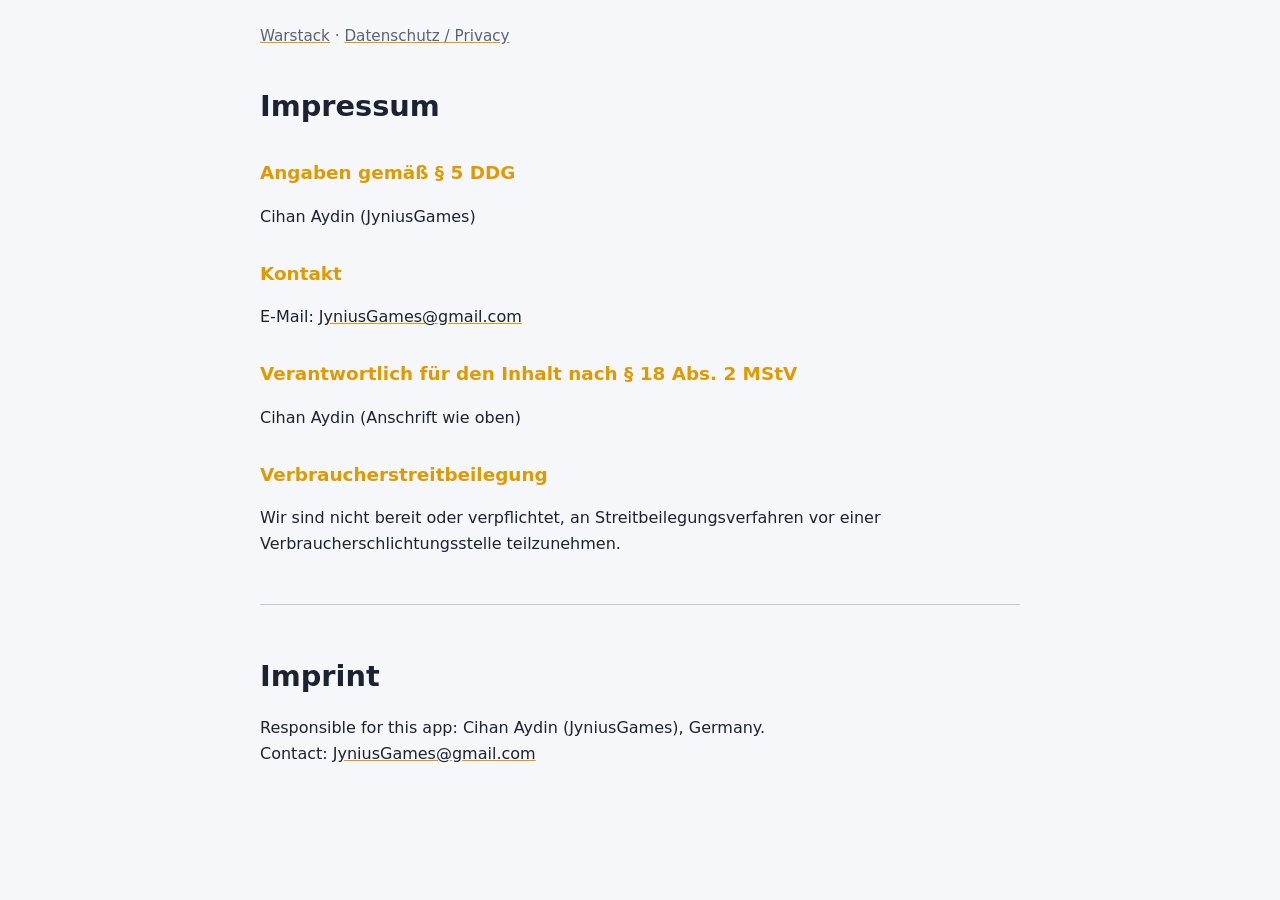
==== imprint.html @ c503c0dd "Add files via upload" ====
<!doctype html>
<html lang="de">
<head>
<meta charset="utf-8">
<meta name="viewport" content="width=device-width, initial-scale=1">
<title>Warstack – Impressum / Imprint</title>
<link rel="stylesheet" href="style.css">
</head>
<body>
<main>
<nav><a href="index.html">Warstack</a> · <a href="privacy.html">Datenschutz / Privacy</a></nav>

<h1>Impressum</h1>
<h2>Angaben gemäß § 5 DDG</h2>
<p>Cihan Aydin (JyniusGames)<br>
<!-- TODO vor Veröffentlichung der App: ladungsfähige Anschrift (Straße Nr., PLZ Ort, Deutschland) ergänzen – Pflichtangabe. -->
</p>

<h2>Kontakt</h2>
<p>E-Mail: <a href="mailto:JyniusGames@gmail.com">JyniusGames@gmail.com</a></p>
<!-- TODO: zweiten schnellen Kontaktweg ergänzen (Telefon oder Kontaktformular). -->

<h2>Verantwortlich für den Inhalt nach § 18 Abs. 2 MStV</h2>
<p>Cihan Aydin (Anschrift wie oben)</p>

<h2>Verbraucherstreitbeilegung</h2>
<p>Wir sind nicht bereit oder verpflichtet, an Streitbeilegungsverfahren vor einer Verbraucherschlichtungsstelle teilzunehmen.</p>

<hr>
<h1 lang="en">Imprint</h1>
<p lang="en">Responsible for this app: Cihan Aydin (JyniusGames), Germany.<br>
Contact: <a href="mailto:JyniusGames@gmail.com">JyniusGames@gmail.com</a></p>
</main>
</body>
</html>
---- style.css ----
:root { color-scheme: light dark; --bg: #f6f7fb; --fg: #1d2233; --dim: #5b6278; --accent: #e09a00; }
@media (prefers-color-scheme: dark) { :root { --bg: #121625; --fg: #e8ebf4; --dim: #a3abc2; --accent: #ffb81a; } }
body { margin: 0; background: var(--bg); color: var(--fg); font: 16px/1.6 system-ui, -apple-system, "Segoe UI", Roboto, sans-serif; }
main { max-width: 760px; margin: 0 auto; padding: 24px 16px 64px; }
h1 { font-size: 1.8rem; margin: 1.2em 0 0.3em; }
h2 { font-size: 1.15rem; margin: 1.6em 0 0.3em; color: var(--accent); }
a { color: inherit; text-decoration-color: var(--accent); }
nav { color: var(--dim); font-size: 0.95rem; }
.meta { color: var(--dim); font-size: 0.9rem; }
hr { border: 0; border-top: 1px solid var(--dim); opacity: 0.3; margin: 48px 0; }
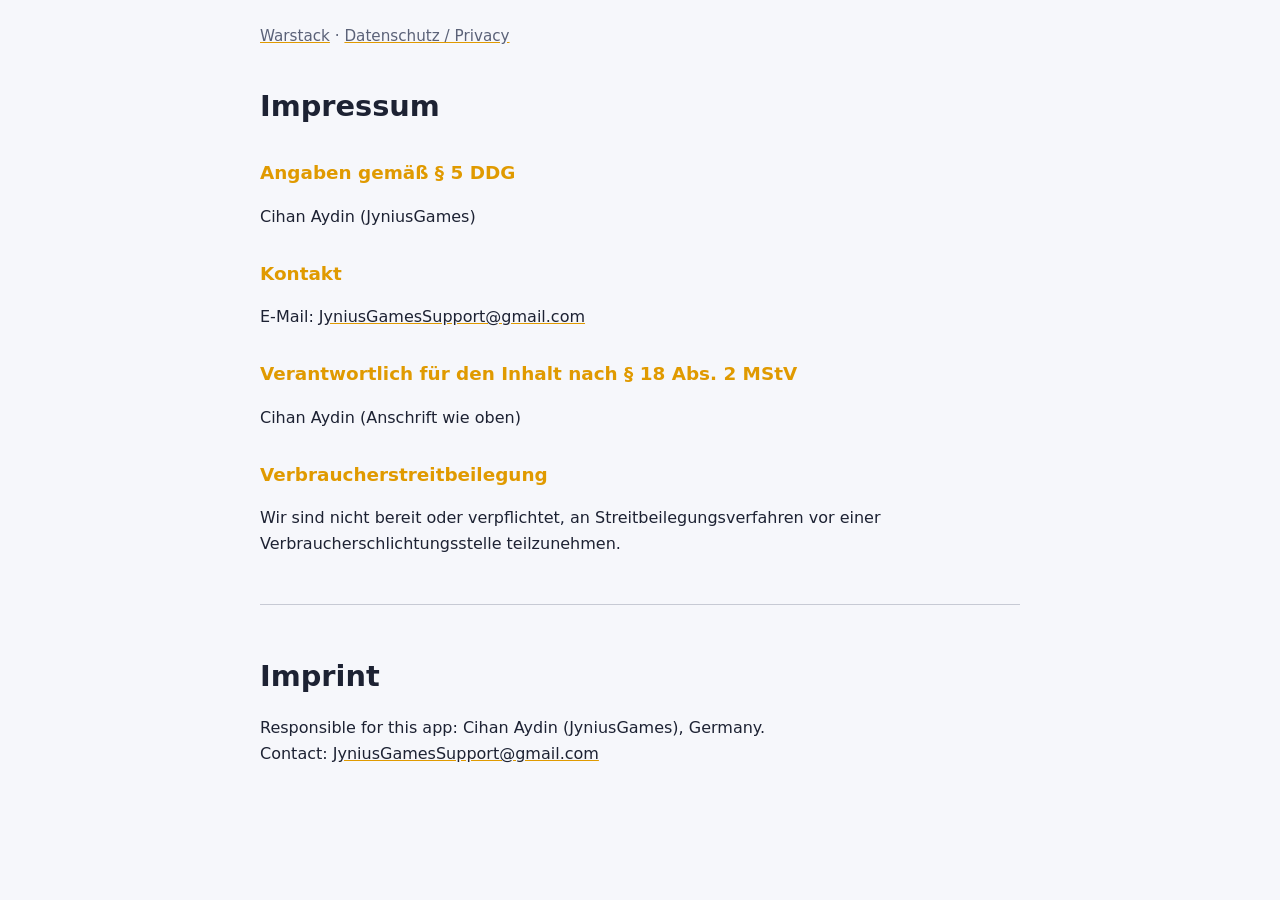
==== commit 3c0526cc: "Support email: JyniusGamesSupport@gmail.com Co-Authored-By: Claude Opus 5.5 <noreply@anthropic.com>" ====
--- a/imprint.html
+++ b/imprint.html
@@ -17,7 +17,7 @@
 </p>
 
 <h2>Kontakt</h2>
-<p>E-Mail: <a href="mailto:JyniusGames@gmail.com">JyniusGames@gmail.com</a></p>
+<p>E-Mail: <a href="mailto:JyniusGamesSupport@gmail.com">JyniusGamesSupport@gmail.com</a></p>
 <!-- TODO: zweiten schnellen Kontaktweg ergänzen (Telefon oder Kontaktformular). -->
 
 <h2>Verantwortlich für den Inhalt nach § 18 Abs. 2 MStV</h2>
@@ -29,7 +29,7 @@
 <hr>
 <h1 lang="en">Imprint</h1>
 <p lang="en">Responsible for this app: Cihan Aydin (JyniusGames), Germany.<br>
-Contact: <a href="mailto:JyniusGames@gmail.com">JyniusGames@gmail.com</a></p>
+Contact: <a href="mailto:JyniusGamesSupport@gmail.com">JyniusGamesSupport@gmail.com</a></p>
 </main>
 </body>
 </html>
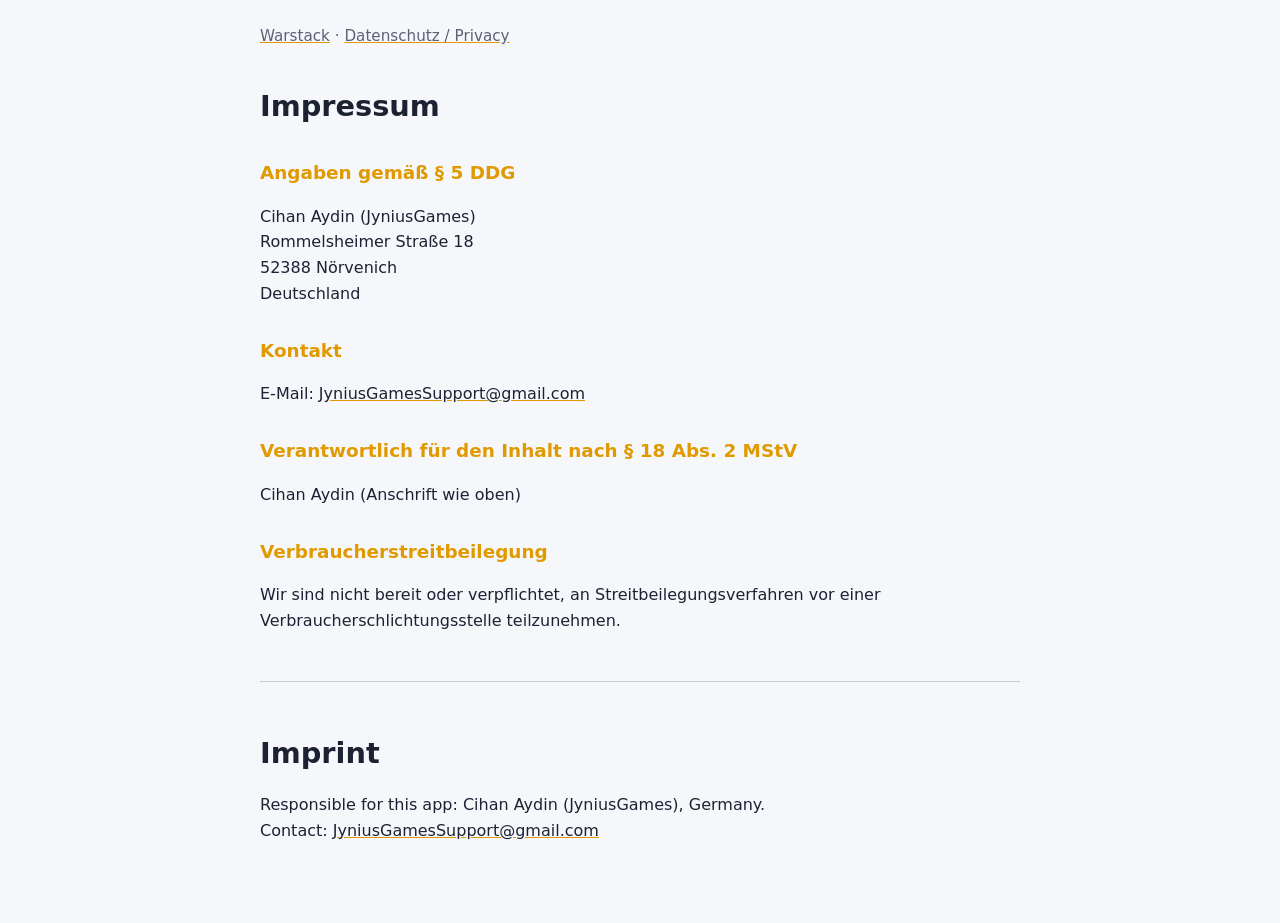
==== commit c3914e16: "Privacy policy and imprint: postal address, deletion requests, device data Co-Authored-By: Claude Op" ====
--- a/imprint.html
+++ b/imprint.html
@@ -13,7 +13,9 @@
 <h1>Impressum</h1>
 <h2>Angaben gemäß § 5 DDG</h2>
 <p>Cihan Aydin (JyniusGames)<br>
-<!-- TODO vor Veröffentlichung der App: ladungsfähige Anschrift (Straße Nr., PLZ Ort, Deutschland) ergänzen – Pflichtangabe. -->
+Rommelsheimer Straße 18<br>
+52388 Nörvenich<br>
+Deutschland
 </p>
 
 <h2>Kontakt</h2>
